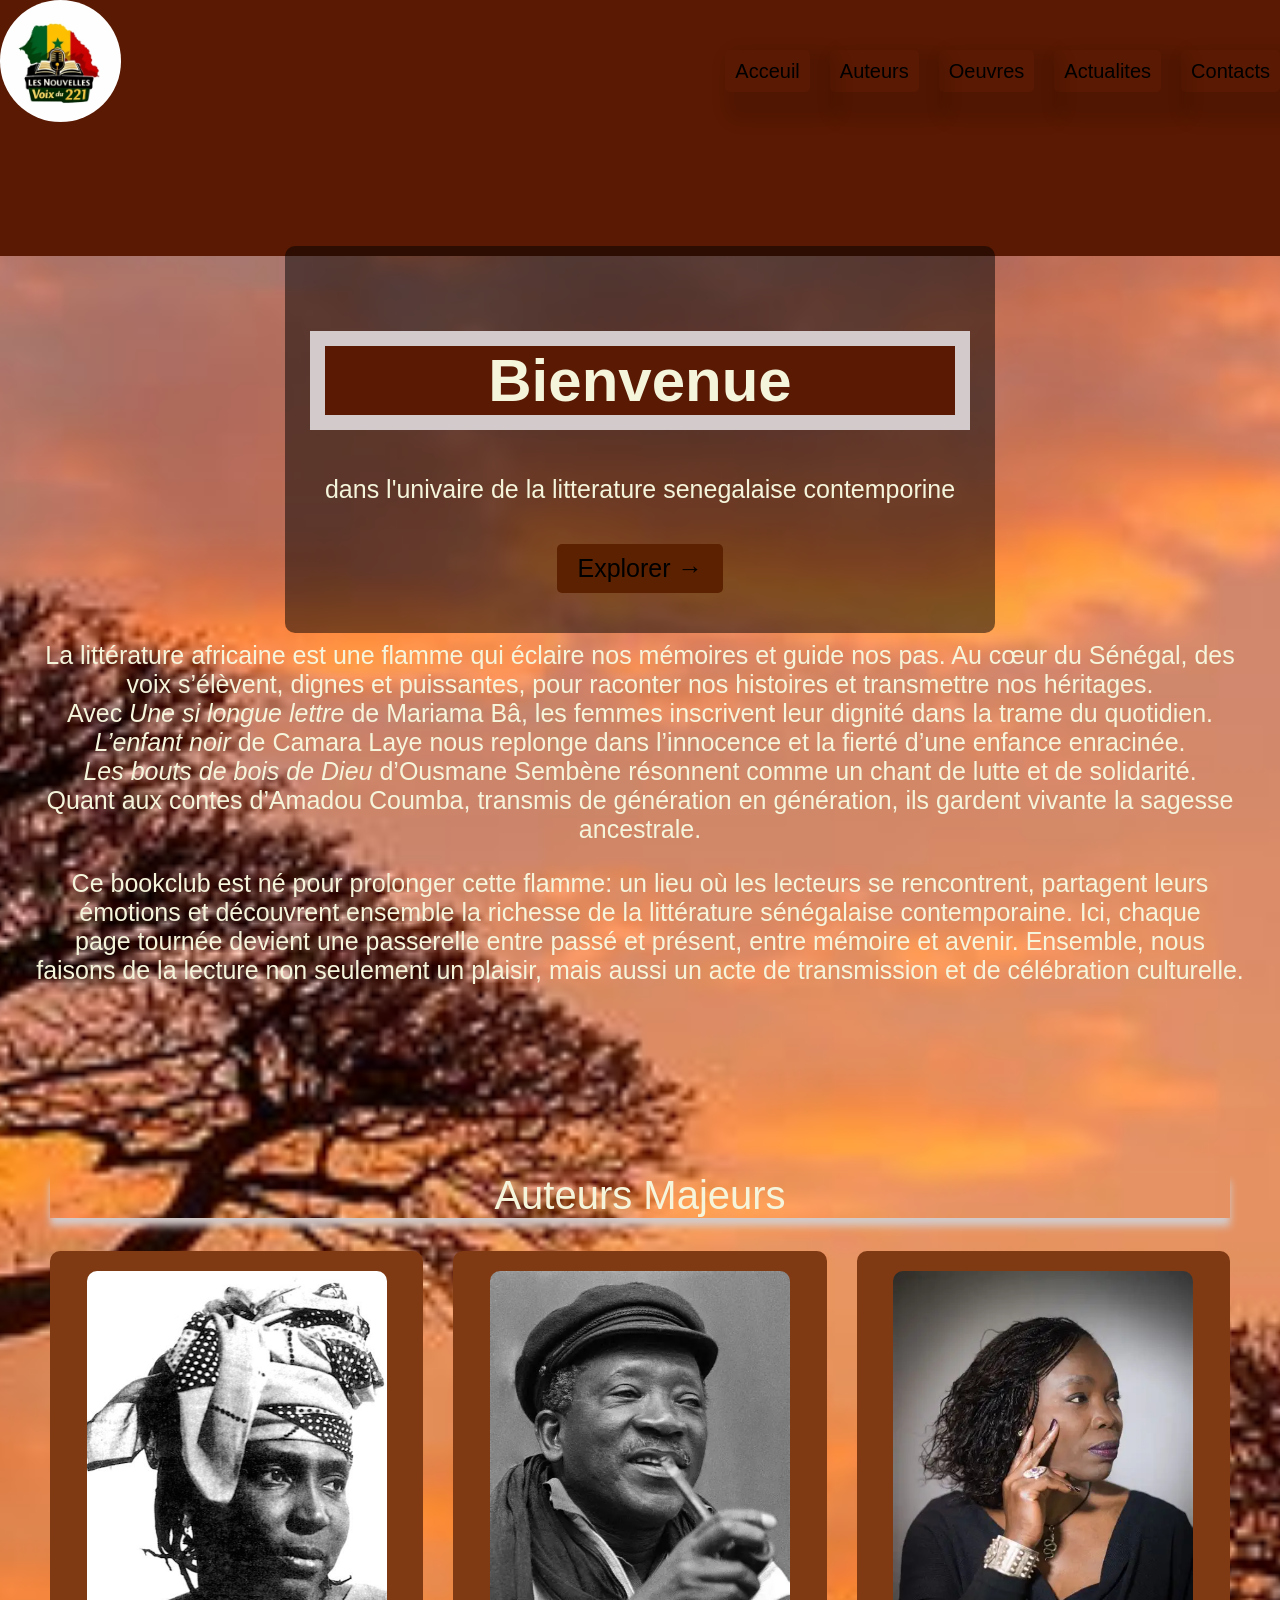
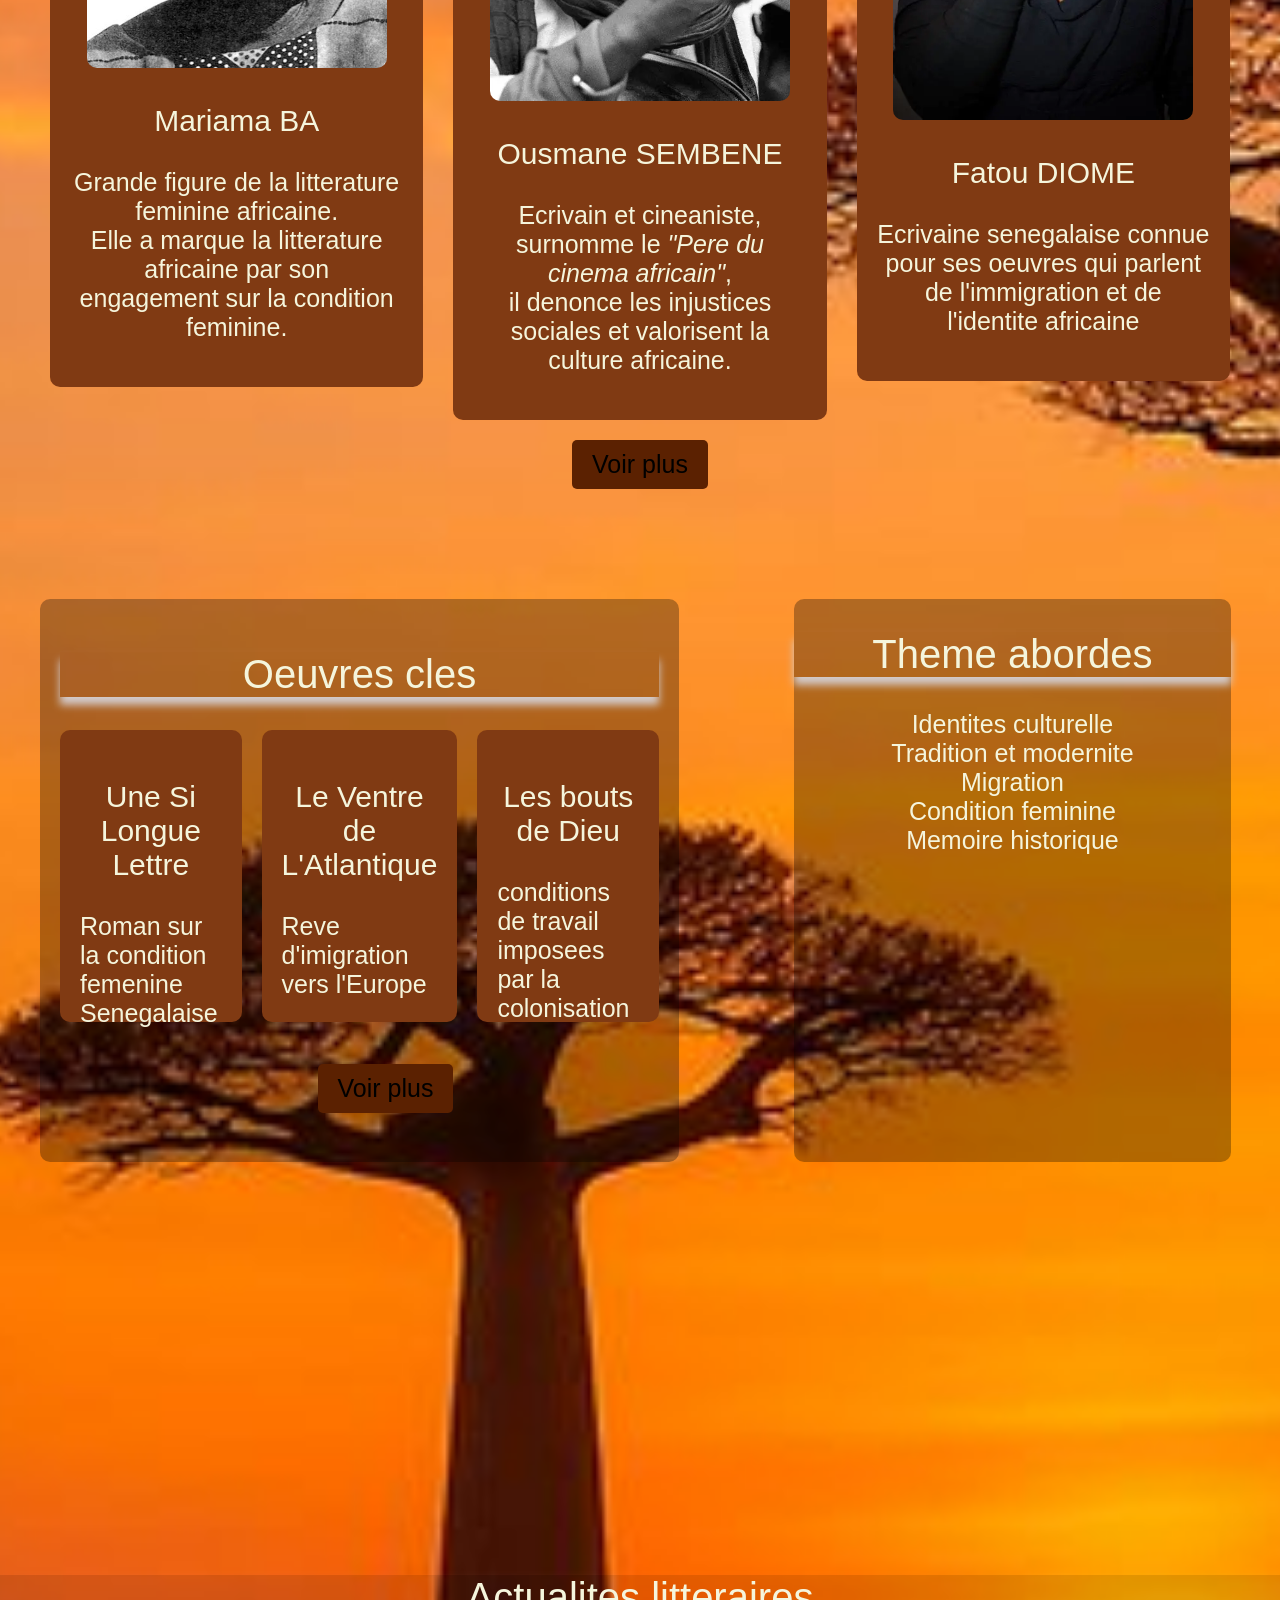
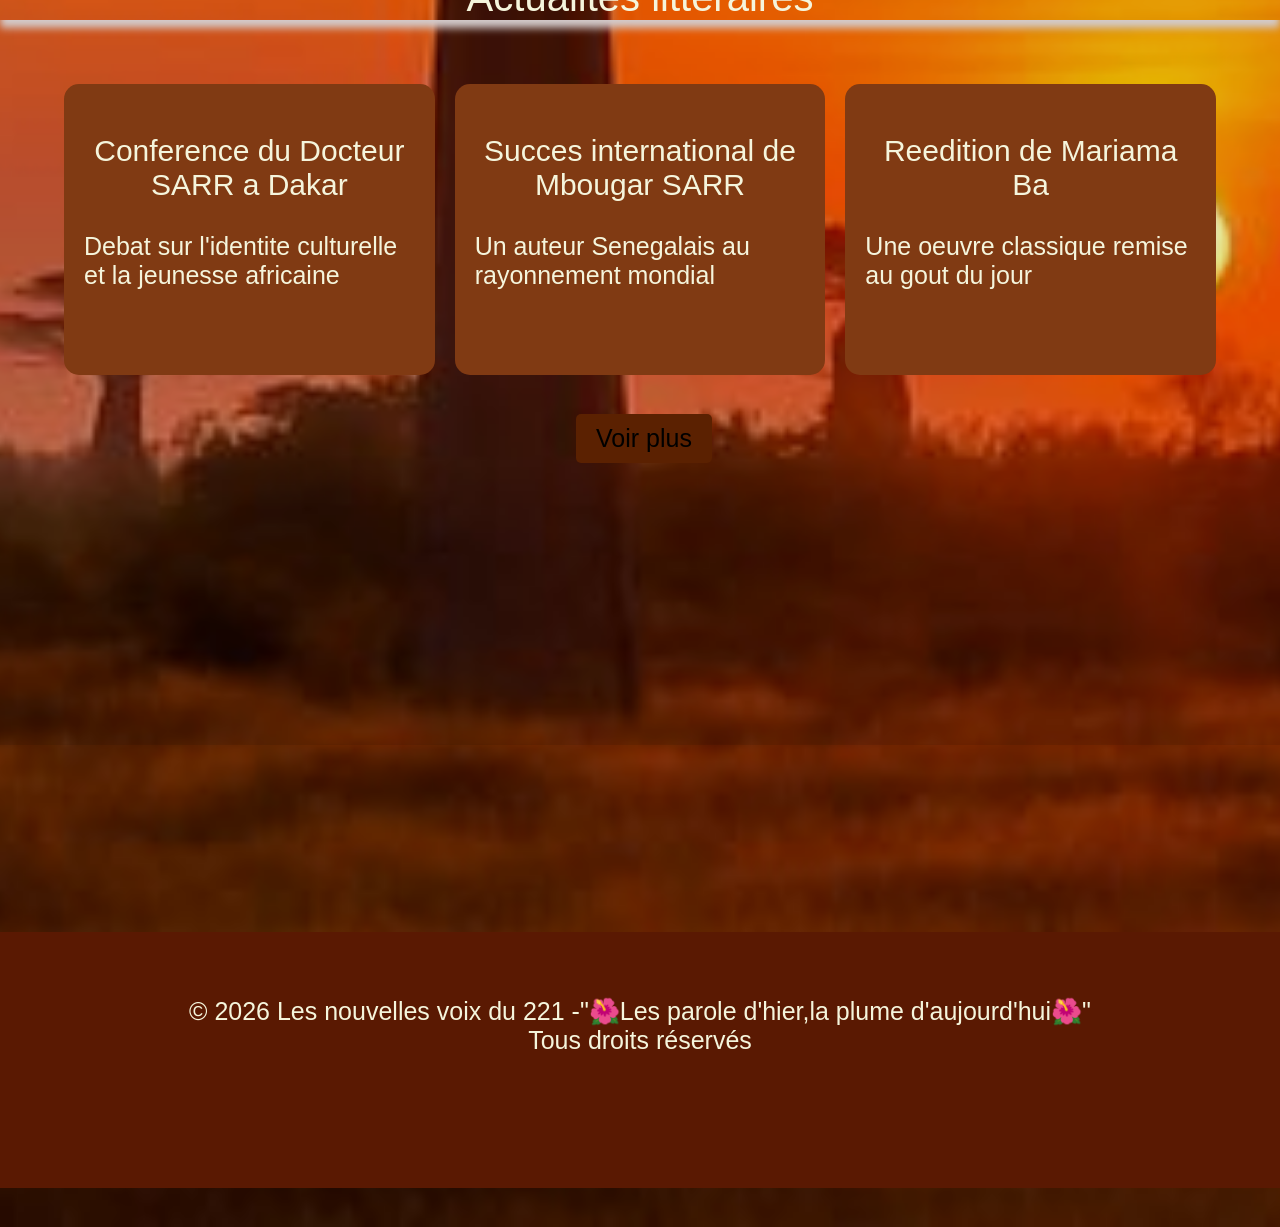
==== index.html @ a3144410 "Add files via upload" ====
<!DOCTYPE html>
<html lang="fr">
<head>
    <meta charset="UTF-8">
    <meta name="viewport" content="width=device-width, initial-scale=1.0">
    <title>Document</title>
    <link rel="stylesheet" href="style.css">
</head>
<body>
    <div class="container">
        <header class="header">
            <div class="logo">
            <img src="logo.jpeg" alt="logo">
        </div>
        <nav>
            <ul>
                <li><a href="index.html">Acceuil</a></li>
                <li><a href="auteurs.html" target="_blank">Auteurs</a></li>
                <li><a href="oeuvres.html" target="_blank">Oeuvres</a></li>
                <li><a href="actualite.html" target="_blank">Actualites</a></li>
                <li><a href="contact.html" target="_blank">Contacts</a></li>
            </ul>
        </nav>
    </header>
        <section class="section">
            <section class="intro">
        <div class="texte_intro">
            <h1>Bienvenue</h1>
            <p>dans l'univaire de la litterature senegalaise contemporine</p>
            <a href="index.html" class="button">Explorer &rarr;</a>
        </div>
    </section>
    <br>
    <section class="texte"><p>
    La littérature africaine est une flamme qui éclaire nos mémoires et guide nos pas. Au cœur du Sénégal, des <br>
    voix s’élèvent, dignes et puissantes, pour raconter nos histoires et transmettre nos héritages. <br>
    Avec <em>Une si longue lettre</em> de Mariama Bâ, les femmes inscrivent leur dignité dans la trame du quotidien. <br>
    <em>L’enfant noir</em> de Camara Laye nous replonge dans l’innocence et la fierté d’une enfance enracinée. <br>
    <em>Les bouts de bois de Dieu</em> d’Ousmane Sembène résonnent comme un chant de lutte et de solidarité. <br>
    Quant aux contes d’Amadou Coumba, transmis de génération en génération, ils gardent vivante la sagesse ancestrale. </p>
  <p>
    Ce bookclub est né pour prolonger cette flamme: un lieu où les lecteurs se rencontrent, partagent leurs <br>
    émotions et découvrent ensemble la richesse de la littérature sénégalaise contemporaine. Ici, chaque <br>
    page tournée devient une passerelle entre passé et présent, entre mémoire et avenir. Ensemble, nous <br>
    faisons de la lecture non seulement un plaisir, mais aussi un acte de transmission et de célébration culturelle. <br>
  </p>
</section>
<br>
                 <!-- AUTEURS -->
    <section class="auteurs">
        <h2>Auteurs Majeurs</h2>
        <div class="cards1">
            <div class="card">
                <img src="Mariama BA.jfif" alt="Image de Mariama Ba">
                <h3>Mariama BA</h3>
                <p>Grande figure de la litterature feminine africaine. <br>
                    Elle a marque la litterature africaine par son <br>
                    engagement sur la condition feminine.
                </p>
            </div>
             <div class="card">
                <img src="OIP.webp" alt="Image ousmane sembene">
                <h3>Ousmane SEMBENE</h3>
                <p>Ecrivain et cineaniste, surnomme le <em>"Pere du cinema africain"</em>, <br>
                    il denonce les injustices sociales et valorisent la culture africaine.</p>
            </div>
            <div class="card">
                <img src="Fatou DIOME.webp" alt="Image Fatou Diome">
                <h3>Fatou DIOME</h3>
                <p>Ecrivaine senegalaise connue pour ses oeuvres qui parlent de l'immigration et de l'identite africaine </p>
            </div>
        </div>
        <div class="link">
            <a href="auteurs.html" class="button" target="_blank">Voir plus</a>
        </div>
    </section>
    </section>
    <br>
    <main class="main">
                 <!-- OEUVRES ET THEMES -->
    <div class="oeuvres-themes">
        <section class="oeuvres">
            <h2>Oeuvres cles</h2>
            <div class="cards2">
                <div class="card">
                    <h3>Une Si Longue Lettre</h3>
                    <p>Roman sur la condition femenine Senegalaise</p>
                </div>
                <!-- <div class="card">
                    <h3>L'Aventure ambigue</h3>
                    <p>Conflits entre culture africaine et occidentale</p>
                </div> -->
                <div class="card">
                    <h3>Le Ventre de L'Atlantique</h3>
                    <p>Reve d'imigration vers l'Europe </p>
                 </div>
                 <div class="card">
                    <h3>Les bouts de Dieu</h3>
                    <p>conditions de travail imposees par la colonisation</p>
                 </div>
                </div>
                <div class="link">
                <a href="oeuvres.html" class="button" target="_blank">Voir plus</a>
            </div>
        </section>
            <section class="themesabordes">
            <h2>Theme abordes</h2>
            <div class="themes">
                <div class="theme">Identites culturelle</div>
                <div class="theme">Tradition et modernite</div>
                <div class="theme">Migration</div>
                <div class="theme">Condition feminine</div>
                <div class="theme">Memoire historique</div>
            </div>
        </section>
    </div>
    <br>
                    <!-- Actualites -->
        <section class="actualites">
                <h2>Actualites litteraires</h2>
                <div class="grid-actu">
                    <div class="card-actu">
                        <h3>Conference du Docteur SARR a Dakar</h3>
                        <p>Debat sur l'identite culturelle et la jeunesse africaine</p>
                    </div>
                    <div class="card-actu">
                        <h3>Succes international de Mbougar SARR</h3>
                        <p>Un auteur Senegalais au rayonnement mondial</p>
                    </div>
                    <div class="card-actu">
                        <h3>Reedition de Mariama Ba</h3>
                        <p>Une oeuvre classique remise au gout du jour</p>
                    </div>
                </div>
            <div class="link">
                <a href="actualite.html" class="buttonA" target="_blank">Voir plus</a>
            </div>
        </section>
        </main>
        <footer class="footer">
            <!-- PIEDS DE PAGE  -->
        <p>&copy; 2026 Les nouvelles voix du 221 -"🌺Les parole d'hier,la plume d'aujourd'hui🌺" <br>Tous droits réservés</p>
        </footer>
    </div>
</body>
</html>
---- style.css ----
body{
    font-family:'Franklin Gothic Medium', 'Arial Narrow', Arial, sans-serif;
    font-weight: 500;
    font-size: 25px;
    margin: 0;
    background-image:url(baobab2.jpeg);
    background-repeat: no-repeat;
    background-size: cover;
    background-position:center;
    color: beige;
}
.logo img{
    width: 70%;
    border-radius: 70%;
}
nav{
    margin-top: 30px;
}
.header{
    grid-area: header;
    gap: 40%;
    background-color: #5a1902;
    display: flex;
}
ul{
    gap: 20px;
    list-style: none;
    display: flex;
}
li a{
    text-decoration: none;
    font-size: 20px;
    padding: 10px;
    border-radius: 5px;
    color: black;
    box-shadow: 15px 15px 15px 15px rgba(0,0,0,0.1);
}
li a:hover{
    background-color: #5B2101;
}
h1{
   font-size: 60px;
   box-shadow: 0 0 0 15px rgb(211, 203, 203);
   background-color: #5a1902;
   font-weight: 800;
}
h2{
    font-size: 40px;
    text-align: center;
    box-shadow: 0 8px 8px rgb(211, 203, 203);
    font-weight: lighter;
}
h3{
    font-size: 30px;
    text-align: center;
    font-weight: 500;
}
.container{
display: grid;
    grid-template-areas:
        "header header"
        "section section"
        "main main"
        "footer footer";
    border-radius: 10px;
    gap: 10px;
    grid-template-rows: 0.2fr 1.5fr 1.5fr 0.2fr;
    height: 100%;
}
.section{
    grid-area: section;
    background-repeat: no-repeat;
}
.intro{
    height: 90px;
    display: flex;
    align-items: center;
    justify-content: center;
    text-align: center;
    margin-top: 10%;
}
.texte_intro{
    background: rgba(0,0,0,0.5);
    padding: 40px;
    border-radius: 10px;
    animation: slideDown 1.5s ease-out;
}
@keyframes slideDown{
    from{
        opacity: 0;
        transform: translateY(-90px);
    }
    to{
        opacity: 1;
        transform: translateY(0);
    }
}
.main{
   grid-area: main;
}
.auteurs{
    padding: 100px 50px;
    text-align: center;
}
.oeuvres-themes{
    display: flex;
    display: grid;
    grid-template-columns: 1fr 1fr;
    gap: 10%;
}
.oeuvres{
    background-color: rgba(0,0,0,0.3);
    border-radius: 10px;
    width: 90%;
    padding: 20px;
    height: auto;
    margin-left: 40px;
}
.oeuvres a{
    margin-left: 43%;
}
.cards2{
    grid-template-rows: repeat(3,1fr);
    gap: 20px;
    margin-top: 30px;
    display: grid;
    width: 100%;
    height: 60%;
    display: flex;
}
.cards1{
    grid-template-columns: repeat(3,1fr);  
    display: grid;
    gap: 30px;
    margin-top: 30px;
    display: flex;
}
.themesabordes{
    background-color: rgba(0,0,0,0.3);
    text-align: center;
    border-radius: 10px;
    width: 90%;
    height: auto;
}
.button ,.buttonA{
    display: inline-block;
    padding: 10px 20px;
    background-color:#5B2101; 
    color: black;
    text-decoration: none;
    border-radius: 5px;
    margin-top: 15px;
    transition: all 0.3s ease;
    animation: fadeIn 2s ease-out;
}
@keyframes fadeIn {
    0%, 100%{opacity: 0;}
    50%{opacity: 1;}    
}
.button:hover{
    background-color:#5a1902;
    transform: scale(1.1);
}
.card{
    background-color: #803A13;
    padding: 20px;
    border-radius: 10px;
    transition: transform 0.3s;
    width: 80%;
    height: 80%;
}
.card:hover{
    box-shadow: 0 15px 30px #5B2101;
    transform: scale(1.03);
}
.card img{
    width:90%;
    height: 80%;
    border-radius: 10px;
}
.link{
    margin-top: 5px;
}
.footer{
    grid-area: footer;
    background-color:#5a1902; 
    text-align: center;
    padding-top: 40px;
}

                 /* Actualites */
.actualites{
    background-color:rgba(0,0,0,0.1);
    height: 40%;
    margin-top: 30%;
}
.grid-actu{
    display: grid;
    grid-template-columns: repeat(3,1fr);
    gap: 20px;
    margin: 5%;
}
.card-actu{
   background-color: #803A13;
   padding: 20px;
   border-radius: 15px;
   transition: 0.3s;
   height:100%;
}
.card-actu:hover{
    transform: translateY(-10px);
    box-shadow: 0 15px 30px rgba(0,0,0,0.2);
}
.buttonA{
    margin-left: 45%;
}
.texte{
    text-align: center;
    margin-top: 10%;
}
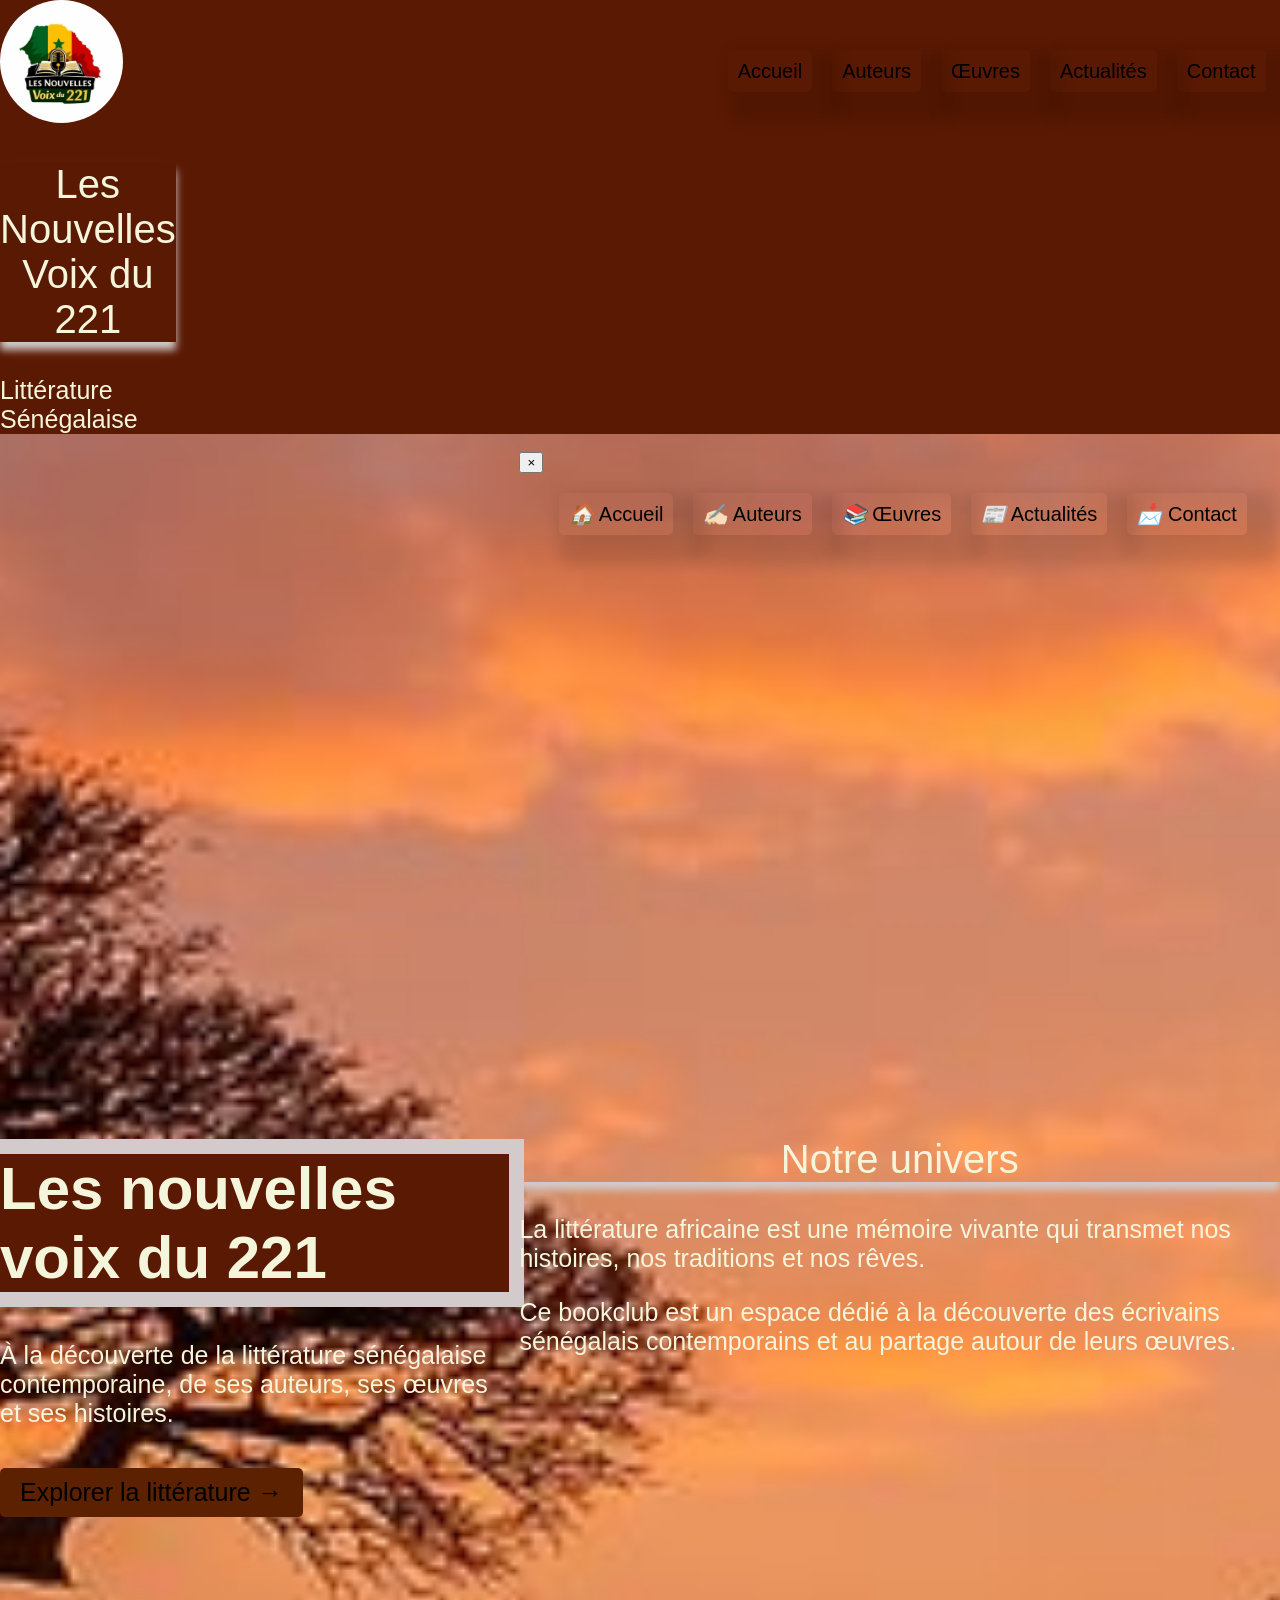
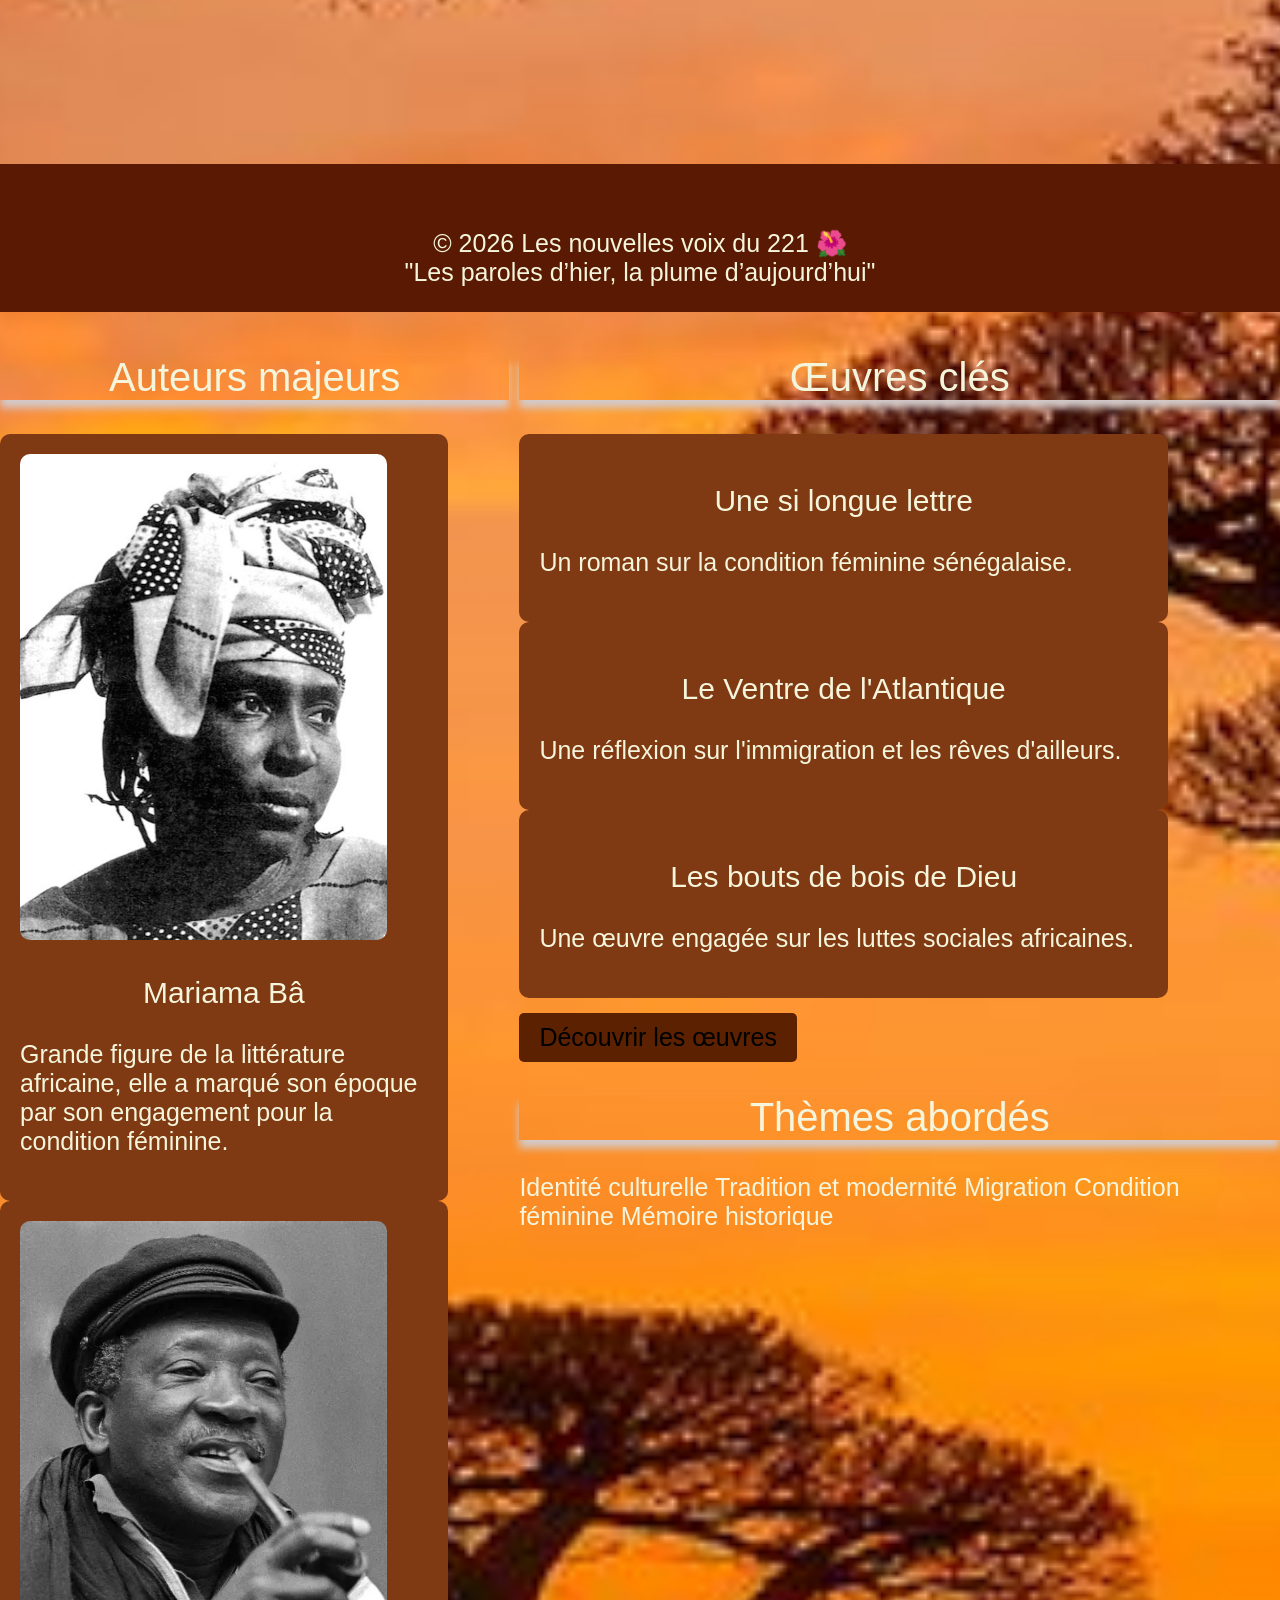
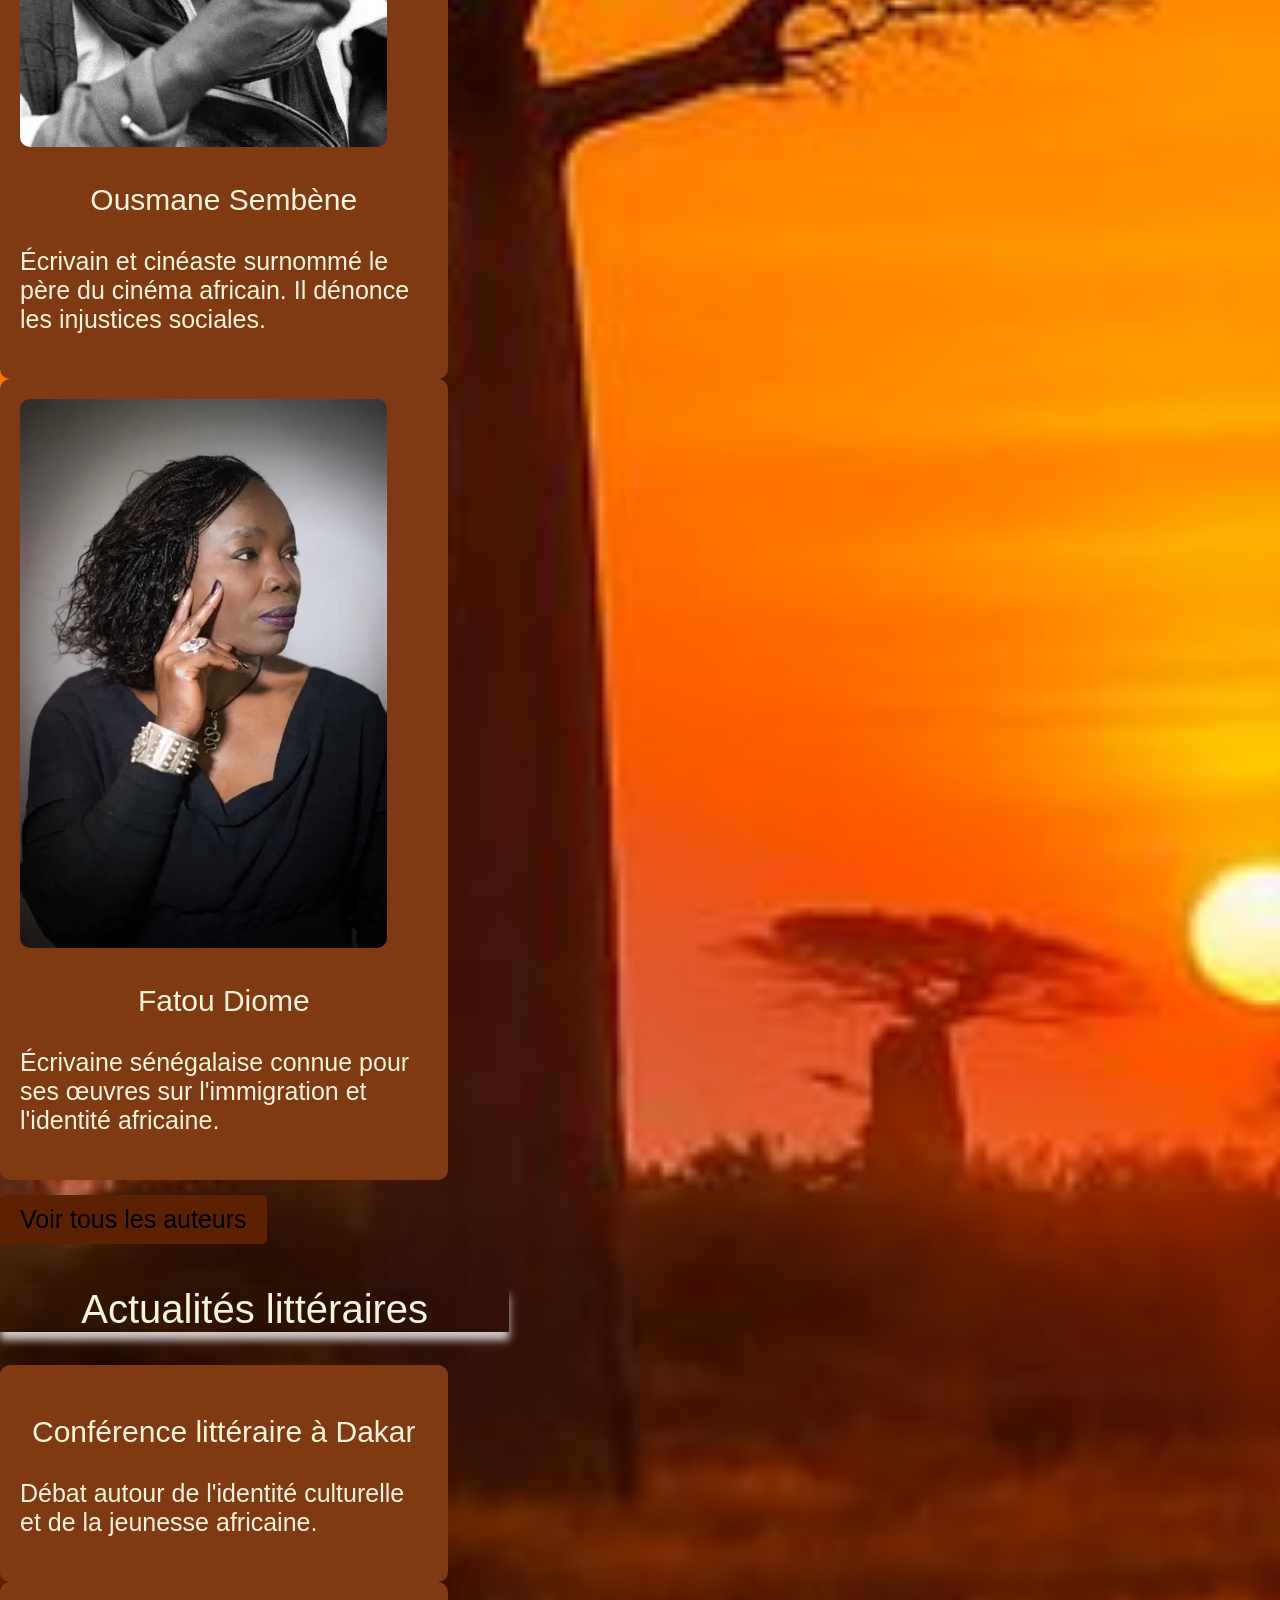
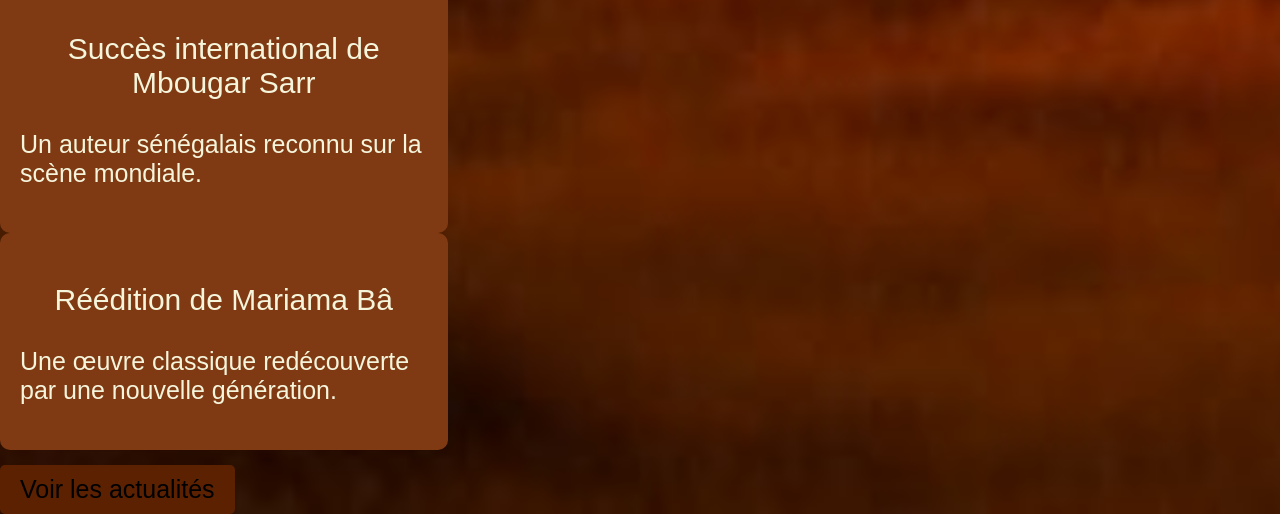
==== commit 11925f50: "Revamp index.html for improved layout and content Updated the structure and content of the index.htm" ====
--- a/index.html
+++ b/index.html
@@ -1,146 +1,414 @@
 <!DOCTYPE html>
 <html lang="fr">
+
 <head>
     <meta charset="UTF-8">
     <meta name="viewport" content="width=device-width, initial-scale=1.0">
-    <title>Document</title>
+
+    <title>Les nouvelles voix du 221 | Littérature sénégalaise</title>
+    <link rel="stylesheet" href="global.css">
     <link rel="stylesheet" href="style.css">
 </head>
+
 <body>
+
     <div class="container">
+
         <header class="header">
-            <div class="logo">
-            <img src="logo.jpeg" alt="logo">
-        </div>
-        <nav>
+
+            <div class="logo-container">
+
+                <a href="index.html" class="logo">
+                    <img src="logo.jpeg" alt="Logo Les Nouvelles Voix du 221">
+                </a>
+
+                <div class="site-title">
+                    <h2>Les Nouvelles Voix du 221</h2>
+                    <span>Littérature Sénégalaise</span>
+                </div>
+
+            </div>
+
+            <nav>
+
+                <ul class="nav-links">
+
+                    <li><a href="index.html" class="active">Accueil</a></li>
+
+                    <li><a href="auteurs.html">Auteurs</a></li>
+
+                    <li><a href="oeuvres.html">Œuvres</a></li>
+
+                    <li><a href="actualite.html">Actualités</a></li>
+
+                    <li><a href="cont.html">Contact</a></li>
+
+                </ul>
+
+            </nav>
+
+            <div class="header-actions">
+
+                <button class="theme-toggle" id="themeToggle">
+                    🌙
+                </button>
+
+                <button class="menu-toggle" id="menuToggle">
+                    ☰
+                </button>
+
+            </div>
+
+        </header>
+
+        <div class="overlay" id="overlay"></div>
+
+        <aside class="mobile-sidebar" id="sidebar">
+
+            <button class="close-sidebar" id="closeSidebar">
+                ×
+            </button>
+
             <ul>
-                <li><a href="index.html">Acceuil</a></li>
-                <li><a href="auteurs.html" target="_blank">Auteurs</a></li>
-                <li><a href="oeuvres.html" target="_blank">Oeuvres</a></li>
-                <li><a href="actualite.html" target="_blank">Actualites</a></li>
-                <li><a href="contact.html" target="_blank">Contacts</a></li>
+
+                <li>
+                    <a href="index.html" class="active">
+                        <i>🏠</i>
+                        Accueil
+                    </a>
+                </li>
+
+                <li>
+                    <a href="auteurs.html">
+                        <i>✍🏻</i>
+                        Auteurs
+                    </a>
+                </li>
+
+                <li>
+                    <a href="oeuvres.html">
+                        <i>📚</i>
+                        Œuvres
+                    </a>
+                </li>
+
+                <li>
+                    <a href="actualite.html">
+                        <i>📰</i>
+                        Actualités
+                    </a>
+                </li>
+
+                <li>
+                    <a href="cont.html">
+                        <i>📩</i>
+                        Contact
+                    </a>
+                </li>
+
             </ul>
-        </nav>
-    </header>
-        <section class="section">
-            <section class="intro">
-        <div class="texte_intro">
-            <h1>Bienvenue</h1>
-            <p>dans l'univaire de la litterature senegalaise contemporine</p>
-            <a href="index.html" class="button">Explorer &rarr;</a>
-        </div>
-    </section>
-    <br>
-    <section class="texte"><p>
-    La littérature africaine est une flamme qui éclaire nos mémoires et guide nos pas. Au cœur du Sénégal, des <br>
-    voix s’élèvent, dignes et puissantes, pour raconter nos histoires et transmettre nos héritages. <br>
-    Avec <em>Une si longue lettre</em> de Mariama Bâ, les femmes inscrivent leur dignité dans la trame du quotidien. <br>
-    <em>L’enfant noir</em> de Camara Laye nous replonge dans l’innocence et la fierté d’une enfance enracinée. <br>
-    <em>Les bouts de bois de Dieu</em> d’Ousmane Sembène résonnent comme un chant de lutte et de solidarité. <br>
-    Quant aux contes d’Amadou Coumba, transmis de génération en génération, ils gardent vivante la sagesse ancestrale. </p>
-  <p>
-    Ce bookclub est né pour prolonger cette flamme: un lieu où les lecteurs se rencontrent, partagent leurs <br>
-    émotions et découvrent ensemble la richesse de la littérature sénégalaise contemporaine. Ici, chaque <br>
-    page tournée devient une passerelle entre passé et présent, entre mémoire et avenir. Ensemble, nous <br>
-    faisons de la lecture non seulement un plaisir, mais aussi un acte de transmission et de célébration culturelle. <br>
-  </p>
-</section>
-<br>
-                 <!-- AUTEURS -->
-    <section class="auteurs">
-        <h2>Auteurs Majeurs</h2>
-        <div class="cards1">
-            <div class="card">
-                <img src="Mariama BA.jfif" alt="Image de Mariama Ba">
-                <h3>Mariama BA</h3>
-                <p>Grande figure de la litterature feminine africaine. <br>
-                    Elle a marque la litterature africaine par son <br>
-                    engagement sur la condition feminine.
+
+        </aside>
+
+
+        <section class="hero reveal">
+
+            <div class="hero-content">
+
+                <h1>
+                    Les nouvelles voix du 221
+                </h1>
+
+                <p>
+                    À la découverte de la littérature sénégalaise contemporaine,
+                    de ses auteurs, ses œuvres et ses histoires.
                 </p>
-            </div>
-             <div class="card">
-                <img src="OIP.webp" alt="Image ousmane sembene">
-                <h3>Ousmane SEMBENE</h3>
-                <p>Ecrivain et cineaniste, surnomme le <em>"Pere du cinema africain"</em>, <br>
-                    il denonce les injustices sociales et valorisent la culture africaine.</p>
-            </div>
-            <div class="card">
-                <img src="Fatou DIOME.webp" alt="Image Fatou Diome">
-                <h3>Fatou DIOME</h3>
-                <p>Ecrivaine senegalaise connue pour ses oeuvres qui parlent de l'immigration et de l'identite africaine </p>
-            </div>
-        </div>
-        <div class="link">
-            <a href="auteurs.html" class="button" target="_blank">Voir plus</a>
-        </div>
-    </section>
-    </section>
-    <br>
-    <main class="main">
-                 <!-- OEUVRES ET THEMES -->
-    <div class="oeuvres-themes">
-        <section class="oeuvres">
-            <h2>Oeuvres cles</h2>
-            <div class="cards2">
-                <div class="card">
-                    <h3>Une Si Longue Lettre</h3>
-                    <p>Roman sur la condition femenine Senegalaise</p>
+
+                <a href="auteurs.html" class="button">
+                    Explorer la littérature →
+                </a>
+
+            </div>
+
+        </section>
+
+
+
+
+        <section class="presentation reveal">
+
+            <h2>Notre univers</h2>
+
+            <p>
+                La littérature africaine est une mémoire vivante qui transmet
+                nos histoires, nos traditions et nos rêves.
+            </p>
+
+            <p>
+                Ce bookclub est un espace dédié à la découverte des écrivains
+                sénégalais contemporains et au partage autour de leurs œuvres.
+            </p>
+
+        </section>
+
+
+
+
+
+        <section class="section-block reveal">
+
+            <h2>Auteurs majeurs</h2>
+
+
+            <div class="cards">
+
+
+                <article class="card">
+
+                    <img src="Mariama BA.jfif" alt="Mariama Ba">
+
+                    <h3>Mariama Bâ</h3>
+
+                    <p>
+                        Grande figure de la littérature africaine,
+                        elle a marqué son époque par son engagement
+                        pour la condition féminine.
+                    </p>
+
+                </article>
+
+
+
+                <article class="card">
+
+                    <img src="OIP.webp" alt="Ousmane Sembène">
+
+                    <h3>Ousmane Sembène</h3>
+
+                    <p>
+                        Écrivain et cinéaste surnommé
+                        le père du cinéma africain.
+                        Il dénonce les injustices sociales.
+                    </p>
+
+                </article>
+
+
+
+                <article class="card">
+
+                    <img src="Fatou DIOME.webp" alt="Fatou Diome">
+
+                    <h3>Fatou Diome</h3>
+
+                    <p>
+                        Écrivaine sénégalaise connue pour ses œuvres
+                        sur l'immigration et l'identité africaine.
+                    </p>
+
+                </article>
+
+
+            </div>
+
+
+            <a href="auteurs.html" class="button">
+                Voir tous les auteurs
+            </a>
+
+
+        </section>
+
+
+
+
+
+
+
+        <section class="two-columns reveal">
+
+
+            <div class="section-block">
+
+                <h2>Œuvres clés</h2>
+
+
+                <div class="cards small">
+
+
+                    <article class="card">
+
+                        <h3>
+                            Une si longue lettre
+                        </h3>
+
+                        <p>
+                            Un roman sur la condition féminine
+                            sénégalaise.
+                        </p>
+
+                    </article>
+
+
+
+                    <article class="card">
+
+                        <h3>
+                            Le Ventre de l'Atlantique
+                        </h3>
+
+                        <p>
+                            Une réflexion sur l'immigration
+                            et les rêves d'ailleurs.
+                        </p>
+
+                    </article>
+
+
+
+                    <article class="card">
+
+                        <h3>
+                            Les bouts de bois de Dieu
+                        </h3>
+
+                        <p>
+                            Une œuvre engagée sur les luttes
+                            sociales africaines.
+                        </p>
+
+                    </article>
+
+
                 </div>
-                <!-- <div class="card">
-                    <h3>L'Aventure ambigue</h3>
-                    <p>Conflits entre culture africaine et occidentale</p>
-                </div> -->
-                <div class="card">
-                    <h3>Le Ventre de L'Atlantique</h3>
-                    <p>Reve d'imigration vers l'Europe </p>
-                 </div>
-                 <div class="card">
-                    <h3>Les bouts de Dieu</h3>
-                    <p>conditions de travail imposees par la colonisation</p>
-                 </div>
+
+
+                <a href="oeuvres.html" class="button">
+                    Découvrir les œuvres
+                </a>
+
+
+            </div>
+
+
+
+
+
+            <div class="section-block">
+
+                <h2>Thèmes abordés</h2>
+
+
+                <div class="themes">
+
+                    <span>Identité culturelle</span>
+
+                    <span>Tradition et modernité</span>
+
+                    <span>Migration</span>
+
+                    <span>Condition féminine</span>
+
+                    <span>Mémoire historique</span>
+
                 </div>
-                <div class="link">
-                <a href="oeuvres.html" class="button" target="_blank">Voir plus</a>
-            </div>
+
+
+            </div>
+
+
+
         </section>
-            <section class="themesabordes">
-            <h2>Theme abordes</h2>
-            <div class="themes">
-                <div class="theme">Identites culturelle</div>
-                <div class="theme">Tradition et modernite</div>
-                <div class="theme">Migration</div>
-                <div class="theme">Condition feminine</div>
-                <div class="theme">Memoire historique</div>
-            </div>
+
+
+
+
+
+
+
+        <section class="section-block reveal">
+
+
+            <h2>Actualités littéraires</h2>
+
+
+            <div class="cards">
+
+
+                <article class="card">
+
+                    <h3>
+                        Conférence littéraire à Dakar
+                    </h3>
+
+                    <p>
+                        Débat autour de l'identité culturelle
+                        et de la jeunesse africaine.
+                    </p>
+
+                </article>
+
+
+
+                <article class="card">
+
+                    <h3>
+                        Succès international de Mbougar Sarr
+                    </h3>
+
+                    <p>
+                        Un auteur sénégalais reconnu
+                        sur la scène mondiale.
+                    </p>
+
+                </article>
+
+
+
+                <article class="card">
+
+                    <h3>
+                        Réédition de Mariama Bâ
+                    </h3>
+
+                    <p>
+                        Une œuvre classique redécouverte
+                        par une nouvelle génération.
+                    </p>
+
+                </article>
+
+
+            </div>
+
+
+            <a href="actualite.html" class="button">
+                Voir les actualités
+            </a>
+
+
         </section>
+
+
+
+
+
+        <footer class="footer">
+
+            <p>
+                © 2026 Les nouvelles voix du 221 🌺
+                <br>
+                "Les paroles d’hier, la plume d’aujourd’hui"
+            </p>
+
+        </footer>
+
+
     </div>
-    <br>
-                    <!-- Actualites -->
-        <section class="actualites">
-                <h2>Actualites litteraires</h2>
-                <div class="grid-actu">
-                    <div class="card-actu">
-                        <h3>Conference du Docteur SARR a Dakar</h3>
-                        <p>Debat sur l'identite culturelle et la jeunesse africaine</p>
-                    </div>
-                    <div class="card-actu">
-                        <h3>Succes international de Mbougar SARR</h3>
-                        <p>Un auteur Senegalais au rayonnement mondial</p>
-                    </div>
-                    <div class="card-actu">
-                        <h3>Reedition de Mariama Ba</h3>
-                        <p>Une oeuvre classique remise au gout du jour</p>
-                    </div>
-                </div>
-            <div class="link">
-                <a href="actualite.html" class="buttonA" target="_blank">Voir plus</a>
-            </div>
-        </section>
-        </main>
-        <footer class="footer">
-            <!-- PIEDS DE PAGE  -->
-        <p>&copy; 2026 Les nouvelles voix du 221 -"🌺Les parole d'hier,la plume d'aujourd'hui🌺" <br>Tous droits réservés</p>
-        </footer>
-    </div>
+
+
+    <script src="script.js"></script>
+
 </body>
-</html>+
+</html>
